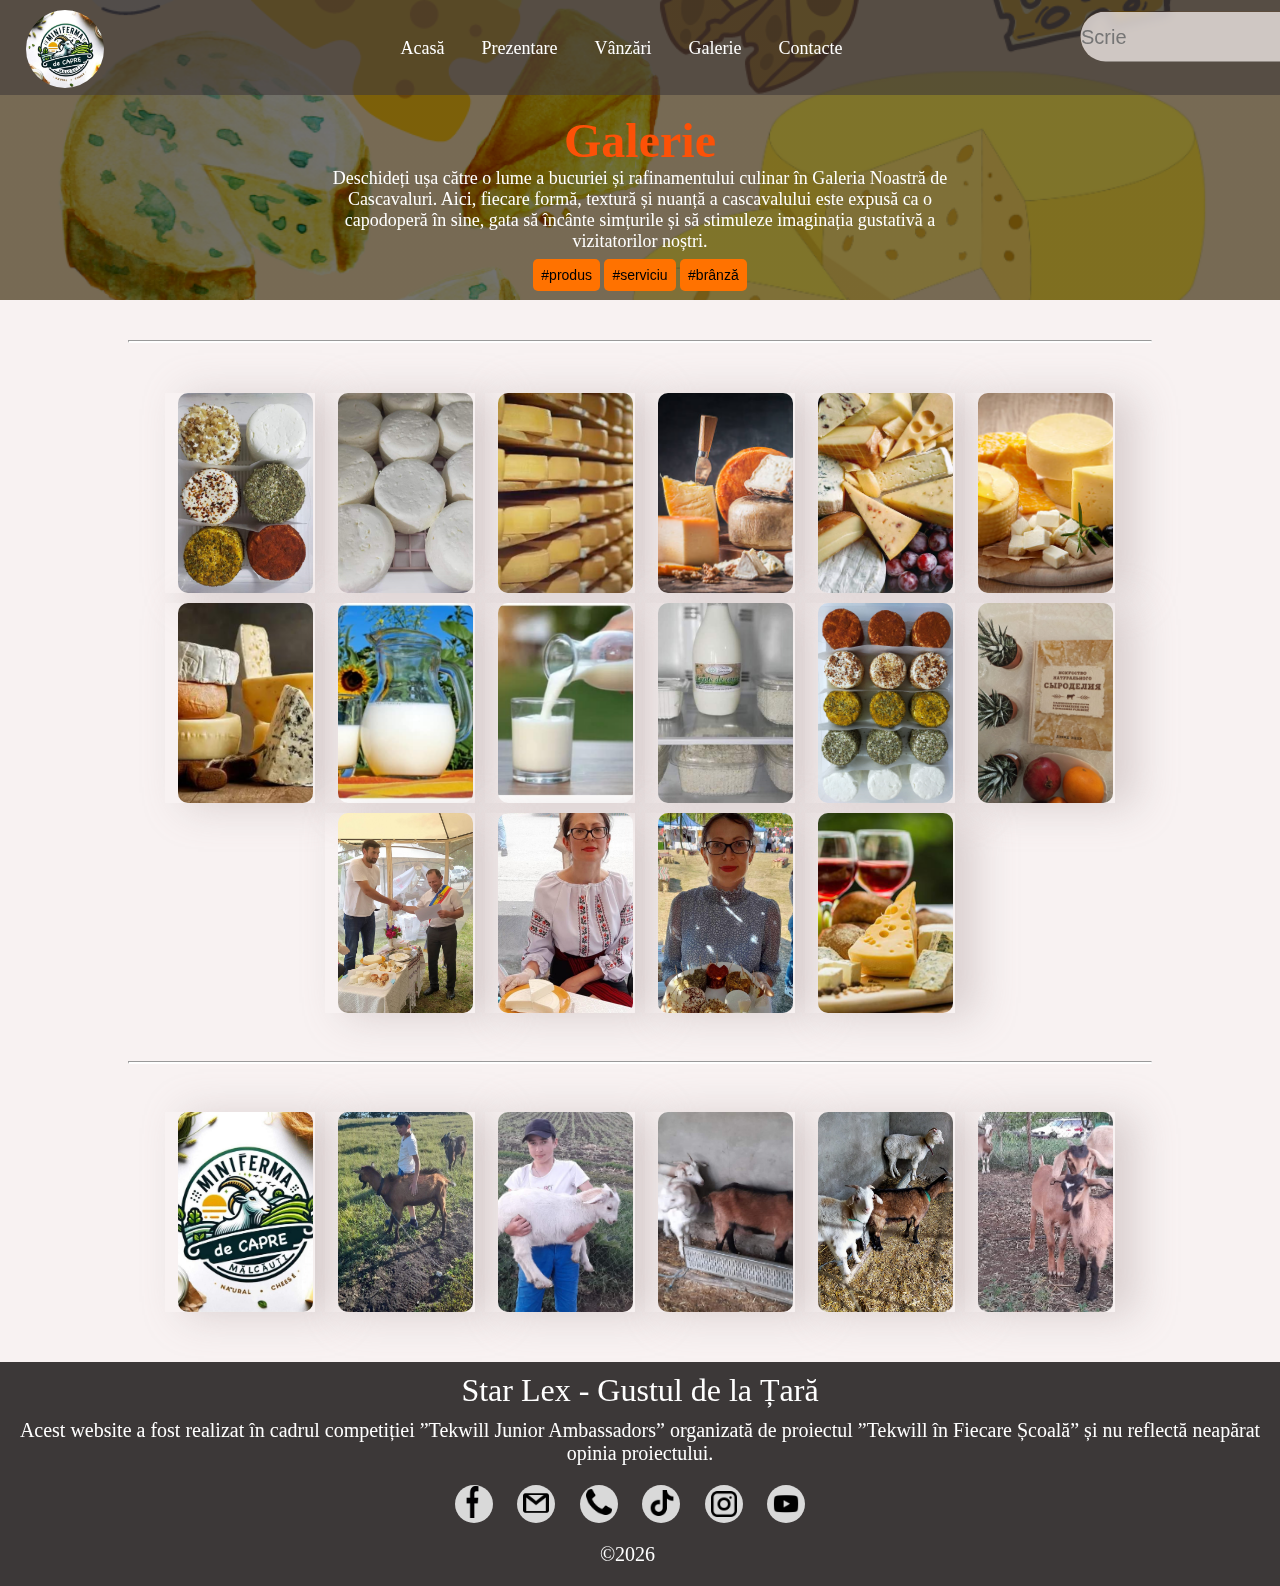
==== pagini/galerie.html @ a425a39a "Add files via upload" ====
<!DOCTYPE html>
<html lang="en">

<head>
  <meta charset="UTF-8">
  <meta name="viewport" content="width=device-width, initial-scale=1.0">
  <title>Galerie</title>

  <link rel="stylesheet" href="../css/style.css">

  <script src="../js/main.js"defer></script>

</head>

<body>
  <nav class="bara">
    <a class="acasa-img" href="../index.html">
      <img src="../imagini/cascaval 1.jpg" alt="logo" class="logo">
    </a>

    <div class="pagina-ascunsa">
      <ul id="listaAscunsa" class="lista-pagini">
        <li><a class="loc-gol" href="#"></a></li>
        <li><a class="linc-pagina" href="../index.html">Acasă</a></li>
        <li><a class="linc-pagina" href="prezentare.html">Prezentare</a></li>
        <li><a class="linc-pagina" href="vanzari.html">Vânzări</a></li>
        <li><a class="linc-pagina" href="galerie.html">Galerie</a></li>
        <li><a class="linc-pagina" href="contacte.html">Contacte</a></li>

        <div class="info-hamburgher">
          <div class="container-search">
            <form class="search-bar" onsubmit="searchText(); return false;">
              <input type="text" id="searchInput" placeholder="Scrie" name="q">
              <button type="submit" class="searchBtn"><img src="/imagini/logotip 2.png"></button>
            </form>
          </div>
        </div>

      </ul>

    </div>

    <button id="butonBar" class="buton-hamburgher">
      <div class="bar"></div>
      <div class="bar"></div>
      <div class="bar"></div>
    </button>
  </nav>

  <div class="fundal-galerie">
    <div class="text-principal">
     
      <h2 class="subdenumire">Galerie</h2>
      <p class="paragraf-prezentare">
        Deschideți ușa către o lume a bucuriei și rafinamentului culinar în
        Galeria Noastră de Cascavaluri. Aici, fiecare formă, textură și nuanță
        a cascavalului este expusă ca o capodoperă în sine, gata să încânte
        simțurile și să stimuleze imaginația gustativă a vizitatorilor noștri.</p>

        <div class="tags">
          <span><a href="https://linella.md/ro/catalog/cascaval" target="_blank">#produs</a></span>
          <span><a href="https://mdelivery.gov.md/public/landing-page" target="_blank">#serviciu</a></span>
          <span><a href="https://latti.md/" target="_blank">#brânză</a></span>
        </div>
    </div>
  </div>
  <hr class="line">
  <div class="conteiner-galerie">

    <div class="img-conteiner">

      <div class="img">
        <img src="../imagini/cascaval 10.jpg">
      </div>

      <div class="img">
        <img src="../imagini/cascaval 11.jpg">
      </div>

      <div class="img">
        <img src="../imagini/cascaval 6.png">
      </div>

      <div class="img">
        <img src="../imagini/cascaval 2.jpg">
      </div>

      <div class="img">
        <img src="../imagini/cascaval 3.jpg">
      </div>

      <div class="img">
        <img src="../imagini/cascaval 16.jpg">
      </div>

      <div class="img">
        <img src="../imagini/cascaval 7.png">
      </div>

      <div class="img">
        <img src="../imagini/foto8.jpg">
      </div>

      <div class="img">
        <img src="../imagini/foto13.jpg">
      </div>
      <div class="img">
        <img src="../imagini/foto55.jpg">
      </div>


      <div class="img">
        <img src="../imagini/foto16.jpg">
      </div>
      <div class="img">
        <img src="../imagini/foto31.jpg">
      </div>
      <div class="img">
        <img src="../imagini/foto18.jpg">
      </div>

      <div class="img img1">
        <img src="../imagini/foto19.jpg">
      </div>


      <div class="img img1">
        <img src="../imagini/foto14.jpg">
      </div>
      <div class="img img1">
        <img src="../imagini/cascaval 8.png">
      </div>

      
    </div>

    <br /><br />
    <hr class="line">
    <br/><br/>

    <div class="img-conteiner">

      <div class="img">
        <img src="../imagini/cascaval 1.jpg">
      </div>

      <div class="img">
        <img src="../imagini/foto36.jpg">
      </div>

      <div class="img">
        <img src="../imagini/foto35.jpg">
      </div>

      <div class="img">
        <img src="../imagini/foto41.jpg">
      </div>

      <div class="img">
        <img src="../imagini/foto42.jpg">
      </div>

      <div class="img">
        <img src="../imagini/foto44.jpg">
      </div>
    </div>

   
    <div class="pop-up">
      <span>&times;</span>
      <img src="../imagini/cascaval 2.jpg">
    </div>

  </div>

  <footer>
    <h1 class="info-titlu">Star Lex - Gustul de la Țară</h1>
    <h3 class="info-text">Acest website a fost realizat în cadrul competiției ”Tekwill Junior Ambassadors” organizată de
      proiectul ”Tekwill în Fiecare Școală” și nu reflectă neapărat opinia proiectului.</h3>
    <div class="buton-linc-info">
      <a target="_blank" href="https://www.facebook.com/profile.php?id=100039241286586">
        <img class="logo-1" src="../imagini/logotip 5.png" alt="">
      </a>
    </div>
    <div class="buton-linc-info">
      <a href="mailto:cornescu1985@mail.ru">
        <img class="logo-2" src="../imagini/logotip 6.png" alt="">
      </a>
    </div>
    <div class="buton-linc-info">
      <a href="tel:0605 09 918">
        <img class="logo-3" src="../imagini/logotip 9.png" alt="">
      </a>
    </div>
    <div class="buton-linc-info">
      <a target="_blank" href="https://www.tiktok.com/@cascaval_de_malcauti?_t=8jYCxCiSgHV&_r=1">
        <img class="logo-4" src="../imagini/logotip 11.png" alt="">
      </a>
    </div>
    <div class="buton-linc-info">
      <a target="_blank" href="https://www.instagram.com/miniferma_de_capre_malcauti?igsh=ZWRqOXY4emRqZjQw">
        <img class="logo-5" src="../imagini/logotip 12.png" alt="">
      </a>
    </div>
    <div class="buton-linc-info">
      <a target="_blank" href="https://youtube.com/@gustul_de_la_tara?si=kOSCzFddsHMPs4cv">
        <img class="logo-6" src="../imagini/logotip 13.png" alt="">
      </a>
    </div>
    <div class="info-autor">
      <div class="simbol-drept-de-autor">&#169;</div>
      <div id="ani-container"></div>
    </div>
  </footer>
  </section>

  
</body>

</html>
---- css/style.css ----
@import url('https://fonts.googleapis.com/css2?family=Kanit&family=Montserrat&family=Play&display=swap');

* {
    margin: 0;
    padding: 0;
    box-sizing: border-box;
    justify-content: center;
}

body {
    background-color: #f8f2f2;
    margin: 0;
    font-family: sans-serif;
    line-height: 1.5;
    color: #efe8e8;
    max-width: 100%;
}

.bara {
    position: fixed;
    top: 0;
    left: 0;
    width: 100%;
    z-index: 1;
    color: #ffffff;
    
    background-color: #413a3a9a;/*transparent*/
    display: flex;
    justify-content: space-between;
    align-items: center;
    padding: 0 1rem;
}

.logo {
    width: 4.875rem;
    height: 4.875rem;
    flex-shrink: 0;
    border-radius: 4.875rem;
    margin-top: 0.625rem;
    margin-left: 0.625rem;
}
.logotip {
  
   
    animation: rotire 3s;
    animation-iteration-count: infinite;
   
}


ul {
    list-style-type: none;
    margin: 0;
    padding: 0;
    position: absolute;
    top: 50%;
    left: 50%;
    transform: translate(-50%, -50%);
}

ul li {
    display: inline-block;
}


.linc-pagina {
    text-decoration: none;
    color: #fff;
    margin-right: 5px;
    font-family: Inter;
    font-size: 1.125rem;
}

.linc-pagina:hover {
    color: #FF8A1E;
}

.search {
    position: absolute;
    top: 0;
    right: 10px;
    width: 330px;
    float: left;
    margin-left: 270px;
    
}

.srch {
    font-family: 'Times New Roman';
    width: 200px;
    height: 2.5rem;
    background: transparent;
    border: 1px solid #ff7200;
    margin-top: 13px;
    color: #ffffff;
    border-right: none;
    font-size: 16px;
    float: left;
    padding: 10px;
    border-bottom-left-radius: 5px;
    border-top-left-radius: 5px;
}

.btn {
    width: 100px;
    height: 2.5rem;
    background: #ff7200;
    border: 2px solid #ff7200;
    color: #fff;
    font-size: 15px;
    border-bottom-right-radius: 5px;
    border-bottom-right-radius: 5px;
    transition: 0.2s ease;
    cursor: pointer;
    margin-top: 13px;
}

.btn:hover {
    color: #000;
}

.btn:focus {
    outline: none;
}

.srch:focus {
    outline: none;
}

.buton-hamburgher {
    display: none;
}

.lista-pagini {
    list-style: none;
    display: flex;
    flex-direction: row;
    top: 70px;
    left: 45%;
}

.lista-pagini li a.linc-pagina {
    text-decoration: none;
    color: #ffffff;
    display: inline-block;
    padding: 1rem;
}

.lista-pagini li a.linc-pagina:hover {
    color: #ff7200;
    background-color: #ffffff;
    transition: 0.5s ease;
}


.buton-hamburgher {
    display: none;
}

.loc-gol {
    text-decoration: none;
    color: #ffffff00;
    display: inline-block;
    padding: 3rem;
}

.info-hamburgher {
    position: absolute;
    margin-top: -7px;
    margin-right: -1260px;
}

.conteiner-search {
    width: 100%;
    background-position: center;
    background-size: cover;
    display: flex;
    align-items: center;
    justify-content: center;
}

.search-bar {
    width: 250px;
    max-width: 700px;
    background: rgba(245, 240, 240, 0.749);
    display: flex;
    align-items: center;
    border-radius: 60px;
    padding: 0px 1.25rem;
    backdrop-filter: blur(4px) saturate(180%);
}

.search-bar input {
    height: 50px;
    background: transparent;
    flex: 1;
    border: 0;
    outline: none;
    padding: 15px 1.25rem;
    font-size: 1.25rem;
    color: #fffeff;
}

.search-bar input[type="text"] {
    margin-right: -70px;
}

.tags-contacte
::placeholder {
    color: #cac7ff;
}

.search-bar button img{
    width: 35px;
    margin-top: 3px;
    margin-left: 2px;
}

.search-bar button {
    border: 0;
    border-radius: 50%;
    width: 35px;
    height: 35px;
    background: #ff7200;
    cursor: pointer;
    margin-right: 20px;
}

.fundal-acasa {
    min-height: 100vh;
    width: 100%;
    background: linear-gradient(to top, rgba(0, 0, 0, 0.5)50%, rgba(0, 0, 0, 0.5)50%), url(../imagini/cascaval\ 2.jpg);
    background-position: center;
    background-size: cover;
    height: 600px;

}

.text-principal {
    display: flex;
    flex-direction: column;
    align-items: center;
    justify-content: center;
    height: 100%;
    margin: 0 auto;
}

.subdenumire {
    color: #fc5107;
    text-align: center;
    font-family: Inter;
    font-size: 3rem;
    font-style: normal;
    font-weight: 800;
    line-height: normal;
    margin-bottom: 0px;
    margin-top: 100px;
}

.denumire {
    width: 34.0625rem;
    height: 0.875rem;
    color: #ff7200;
    text-align: center;
    font-family: Inter;
    font-size: 4rem;
    font-style: normal;
    font-weight: 800;
    line-height: normal;
    margin-bottom: 60px;
    margin-top: 20px;
}

.paragraf {
    width: 39.0625rem;
    height: 8.125rem;
    color: #FFF;
    text-align: center;
    font-family: Inter;
    font-size: 1.125rem;
    font-style: normal;
    font-weight: 400;
    line-height: normal;
    margin-bottom: -10px;
}

.tags span a {
    text-decoration: none;
    font-size: 0.875rem;
    background-color: #ff7200;
    padding: 0.5rem;
    border-radius: 0.313rem;
    color: #000000;
}


section {
    margin-bottom: 32px;
}

.info-titlu {
    color: #ffffff;
    text-align: center;
    font-family: Inika;
    font-size: 2rem;
    font-style: normal;
    font-weight: 400;
    line-height: normal;
    margin-bottom: 10px;
}

.info-text {
    color: #ffffff;
    text-align: center;
    font-family: "Imprint MT Shadow";
    font-size: 1.25rem;
    font-style: normal;
    font-weight: 400;
    line-height: normal;
    margin-bottom: 1.25rem;
}

.buton-linc-info {
    width: 2.37731rem;
    height: 2.375rem;
    border-radius: 1.1875rem;
    background: #D9D9D9;
    display: inline-block;
    margin-right: 1.25rem;
    margin-bottom: 1.25rem;
}

.logo-1 {
    width: 1.43888rem;
    height: 2rem;
    flex-shrink: 0;
    margin-bottom: -16px;
    margin-left: -2px;
}

.logo-2 {
    width: 1.62656rem;
    height: 1.625rem;
    flex-shrink: 0;
    margin-bottom: -14px;
}

.logo-3 {
    width: 1.62656rem;
    height: 1.625rem;
    flex-shrink: 0;
    margin-bottom: -13px;
}

.logo-4 {
    width: 1.62656rem;
    height: 1.625rem;
    flex-shrink: 0;
    margin-bottom: -14px;
    margin-right: -1px;
}

.logo-5 {
    width: 1.62656rem;
    height: 1.625rem;
    flex-shrink: 0;
    margin-bottom: -15px;
}

.logo-6 {
    width: 1.62656rem;
    height: 1.625rem;
    flex-shrink: 0;
    margin-bottom: -15px;
}


#ani-container {
    font-size: 1.25rem;
}

.info-autor {
    display: flex;
    height: 100%;
    margin-left: -25px;
}

#ani-container,
.simbol-drept-de-autor {
    color: #ffffff;
    text-align: center;
    font-family: "Imprint MT Shadow";
    font-size: 1.25rem;
    font-style: normal;
    font-weight: 400;
    line-height: normal;
    margin-top: auto;
    margin-bottom: 10px;
}


footer {
    min-height: 80px;
   
    text-align: center;
    color: rgb(255, 255, 255);
    padding-top: 10px;
    padding-bottom: 10px;

}

/* stiluri la prezentare generala */

.fundal-prezentare {
    min-height: 10vh;
    width: 100%;
    background: linear-gradient(to top, rgba(0, 0, 0, 0.5)50%, rgba(0, 0, 0, 0.5)50%), url(../imagini/cascaval\ 30.png);
    background-position: center;
    background-size: cover;
    height: 300px;
    margin-top: 0px;
    margin-bottom: 40px;
}

.info {
    margin: 0;
    padding: 0;
    position: relative;
    width: 95rem;
    height: 27.6875rem;
    background: #FF8A1E;
}

.info-sectiune {
    width: 17.07919rem;
    height: 20.4375rem;
    text-align: center;
    position: absolute;
    top: 50%;
    left: 50%;
    transform: translate(-50%, -50%);
}

.prezentare {
    height: 100%;
    margin: 0 auto;
    margin-bottom: 40px;
}

.subtitlu {
    color: #f96502;
    
    text-align: center;
    font-family: Inter;
    font-size: 3rem;
    font-style: italic;
    font-weight: 300;
    line-height: normal;
    margin-bottom: 5px;
}

.titlu {
    color: #ff7200;
    text-align: center;
    font-family: Inter;
    font-size: 3rem;
    font-style: normal;
    font-weight: 400;
    line-height: normal;
}

.imagini-prezentare {
    display: flex;
    align-items: center;
    justify-content: center;
    margin-right: 10px;
}

.prezentare-img {
    width: 15.125rem;
    height: 21.4375rem;
    flex-shrink: 0;
    border-radius: 1.9375rem;
    margin-left: 40px;
    box-shadow: rgba(241, 234, 234, 0.748) 20px 3px 38px;
}


.prezentare-conteiner {
    width: 15.0625rem;
    height: 21.4375rem;
    flex-shrink: 0;
    border-radius: 1.9375rem;
    opacity: 0.9;
    background: #b8aeae;
    margin-left: 40px;
    padding: 5px;
    box-shadow: rgba(128, 116, 116, 0.748) 20px 3px 38px;
}


.info-prezentare {
    color: #FFF;
    text-align: center;
    font-family: Inter;
    font-size: 18px;
    font-style: normal;
    font-weight: 800;
    line-height: normal;
    margin-top: 30px;
}

.despre {
    text-align: center;
    margin-top: 0px;
}

.despre-titlu {
    color: #FF8A1E;
    font-family: Inter;
    font-size: 3rem;
    font-style: normal;
}

.despre-info {
    margin-left: 500px;
    margin-right: 500px;
    color: #000000;
    text-align: center;
    font-family: Inter;
    font-size: 0.9375rem;
    font-style: normal;
    font-weight: 400;
    line-height: normal;
    padding: 15px;
    background: #fdf6f6;
    border-radius: 15px;
    box-shadow: rgba(230, 222, 222, 0.777) 0px 7px 29px 0px;
}

.despre-conteiner {
    position: relative;
    top: 250px;
    left: 50%;
    transform: translate(-180px, -50%);
}

.despre-grupa {
    width: 22.5625rem;
    height: 28.3125rem;
    border-radius: 2.8125rem;
    background: #f9f3f3;
    box-shadow: rgba(170, 158, 158, 0.748) 20px 3px 38px;
}


.despre-grupa img {
    width: 5.4375rem;
    height: 5.4375rem;
    border-radius: 2.71875rem;
    margin-top: 1.25rem;
}

.despre-grupa h2 {
    color: #000000;
    text-align: center;
    font-family: "IM FELL Great Primer SC";
    font-size: 2.25rem;
    font-style: normal;
    font-weight: 400;
    line-height: normal;
    margin-left: 5px;
    margin-right: 5px;
    font-weight: bold;
    margin-bottom: 0px;
}

.despre-grupa p {
    color: #000000;
    text-align: center;
    font-family: Inter;
    font-size: 1.25rem;
    font-style: normal;
    font-weight: 400;
    line-height: normal;
    margin-left: 10px;
    margin-right: 10px;
}

.buton-imagine-1 {
    width: 3.3125rem;
    height: 4.4375rem;
    position: relative;
    top: -200px;
    left: -240px;
    transform: translate(-50%, -50%);
    cursor: pointer;
     background: #978484;
}

.buton-imagine-2 {
    width: 3.3125rem;
    height: 4.4375rem;
    position: relative;
    top: -270px;
    right: -300px;
    transform: translate(-50%, -50%);
    cursor: pointer;
    background:  #978484;
}

.paragraf-prezentare {
    width: 39.0625rem;
    height: 8.125rem;
    color: #FFFfff;
    text-align: center;
    font-family: Inter;
    font-size: 1.125rem;
    font-style: normal;
    font-weight: 400;
    line-height: normal;
    margin-bottom: -35px;
   
}

.tags span a {
    text-decoration: none;
    font-size: 0.875rem;
    background-color: #ff7200;
    padding: 0.5rem;
    border-radius: 0.313rem;
    color: #000000;
}

.despre-noi {
    text-align: center;
    font-size: 20px;
    font-family: Cambria, Cochin, Georgia, Times, 'Times New Roman', serif;
    margin-bottom: 40px;
}

.line {
    border-bottom: 2px solid #ffffff;
    width: 80%;
    margin-left: 10%;
    margin-right: 10%;
}

.linec {
    border-bottom: 2px solid #ffffff;
    margin-top: 40px;
    
     
}

.revizuire {
    text-align: center;
    align-items: center;
    margin-bottom: 100px;
    box-shadow: rgba(175, 164, 164, 0.748) 20px 3px 38px;
}

.revizuire h1 {
    color: #FF8A1E;
    font-family: Inter;
    font-size: 3rem;
}

.revizuire-unu,
.revizuire-doi,
.revizuire-trei {
    width: 200px;
    height: 250px;
    background-color: #9e8686;
    border-radius: 55px;
    margin: 0 10px;
}

.revizuire-pers {
    display: flex;
    text-align: center;
    font-size: 15px;
}

.revizuire-pers img {
    width: 70px;
    height: 70px;
    border-radius: 50%;
    margin-top: 1.25rem;
}

.revizuire-pers h3 {
    color: #FF8A1E;
    font-family: jsMath-cmmi10;
    font-size: 25px;
    font-weight: bold;
}

.revizuire-pers p {
    color: #000000;
    font-family: Iceberg;
    font-weight: bold;
    margin-left: 10px;
    margin-right: 10px;
}

.buton-contact {
    display: flex;
    justify-content: center;
    margin-top: -100px;
}

.despre-noi {
    background: #ff7200;
    border: none;
    width: 150px;
    height: 30px;
    border-radius: 40px;
}

.despre-noi a {
    text-decoration: none;
    color: #000000;
}

/* sfirsit stiluri prezentare generala */


/* stiluri la vanzari */
.fundal-vanzari {
    min-height: 10vh;
    width: 100%;
    background: linear-gradient(to top, rgba(0, 0, 0, 0.5)50%, rgba(0, 0, 0, 0.5)50%), url(../imagini/cascaval\ 31.png);
    background-position: center;
    background-size: cover;
    height: 300px;
    margin-top: 0px;
    margin-bottom: 40px;
}

.sub-text {
    text-align: center;
    color: #000000;
    font-size: 1.5rem;
    padding-top: 1rem;
}

.text-titlu {
    text-align: center;
    color: #000000;
    font-size: 2rem;
    padding-bottom: 2rem;
    text-transform: uppercase;
}

.logotip {
    width: 200px;
    border-radius: 50%;

}

.box-conteiner {
    margin-left: 130px;
    margin-right: 130px;  
    justify-content: center;
}


.vanzare .box-conteiner {
    display:grid;
    grid-template-columns: repeat(auto-fit, minmax(28rem, 1fr));
    gap: 2.5rem;
    margin-left: 200px;
    margin-right: 200px;
    
    
}

.vanzare .box-conteiner .box {
    padding: 1.5rem;
    background: #fcf9f9;
    border-radius: 1rem;
 
    position: relative;
    overflow: hidden;
    text-align: center;
    width: 350px;
    height: 450px;
    margin-left: 20px;
    margin-right: 20px;
    box-shadow: rgba(226, 219, 219, 0.748) 20px 3px 38px;
}

.vanzare .box-conteiner .box .fa-heart,
.vanzare .box-conteiner .box .fa-eye {
    position: absolute;
    top: 1.5rem;
    background-color: #ffffff;
    border-radius: 50%;
    height: 4rem;
    width: 4rem;
    line-height: 5rem;
    font-size: 2rem;
    color: #000000;
    text-decoration: none;
  
}

.vanzare .box-conteiner .box .fa-heart:hover,
.vanzare .box-conteiner .box .fa-eye:hover {
    background: #ff7200;
    color: #ffffff;
}

.vanzare .box-conteiner .box .fa-heart {
    right: -15rem;
}

.vanzare .box-conteiner .box .fa-eye {
    left: -15rem;
}

.vanzare .box-conteiner .box:hover .fa-heart {
    right: 1.5rem;
}

.vanzare .box-conteiner .box:hover .fa-eye {
    left: 1.5rem;
}

.vanzare .box-conteiner .box img {
    width: 150px;
    height: 150px;
    object-fit: cover;

}

.vanzare .box-conteiner .box h3 {
    color: black;
    font-size: 1.25rem;
}

.vanzare .box-conteiner .box .stars {
    padding: 1rem 0;
}

.vanzare .box-conteiner .box .stars i {
    font-size: 0.7rem;
    color: #ff9b3e;
}

.vanzare .box-conteiner .box span {
    color: #ff7200;
    font-weight: bolder;
    margin-right: 0.5rem;
    font-size: 1rem;
}
 
 
.tags-vanzari span a {
    text-decoration: none;
    font-size: 0.875rem;
    background-color: #ff7200;
    padding: 0.5rem;
    border-radius: 0.313rem;
    color: #000000;
    margin-top: 0px;
}
 
/* sfarsit stiluri la vanzari */

/* stiluri la galerie */
.fundal-galerie {
    min-height: 10vh;
    width: 100%;
    background: linear-gradient(to top, rgba(0, 0, 0, 0.5)50%, rgba(0, 0, 0, 0.5)50%), url(../imagini/cascaval\ 32.png);
    background-position: center;
    background-size: cover;
    height: 300px;
    margin-top: 0px;
    margin-bottom: 40px;
}

.conteiner-galerie {
    margin-top: 50px;
    margin-bottom: 50px;
}

.conteiner-galerie .img-conteiner {
    display: flex;
    justify-content: center;
    align-items: center;
    flex-wrap: wrap;
    gap: 10px;
    width: 80%;
    margin-left: 10%;
    margin-right: 10%;
}

.conteiner-galerie .img-conteiner .img {
    width: 150px;
    height: 200px;
    box-shadow: rgba(207, 195, 195, 0.748) 20px 3px 38px;
    overflow: hidden;
}

.conteiner-galerie .img-conteiner .img img {
    width: 90%;
    height: 100%;
    object-fit: cover;
    cursor: pointer;
    transition: 0.9s;
    margin-left: 13px;
    border-radius: 10px;
   
}

.conteiner-galerie .img-conteiner .img:hover img {
    transform: scale(1.1);
}

.conteiner-galerie .pop-up {
    position: fixed;
    top: 0;
    left: 0;
    width: 100%;
    height: 100%;
    background: rgba(0, 0, 0, 0.8);
    display: none;
}

.conteiner-galerie .pop-up img {
    position: absolute;
    top: 50%;
    left: 50%;
    transform: translate(-50%, -50%);
    border: 5px solid #ff9a03;
    border-radius: 10px;
    width: 300px;
    height: 500px;
    object-fit: cover;
    margin-top: 40px;
   
}
 

.conteiner-galerie .pop-up span {
    position: fixed;
    top: 111px;
    right: 32rem;
    width: 40px;
    height: 40px;
    color: #ffffff;
    background: #FF8A1E;
    font-size: 50px;
    font-weight: 500;
    text-align: center;
    line-height: 40px;
    border-radius: 50%;
    cursor: pointer;
    z-index: 1000;
}

.pop-up .prev,
.pop-up .next {
    position: fixed;
    top: 50%;
    transform: translateY(-50%);
    background-color: #FF8A1E;
    color: white;
    font-size: 24px;
    padding: 10px;
    cursor: pointer;
    border-radius: 10px;
}

.pop-up .prev {
    left: 460px;
    top: 54%;
}

.pop-up .next {
    right: 460px;
    top: 54%;
}

 


.tags-galerie span a {
     
    font-size: 0.875rem;
    background-color: #ff7200;
    padding: 0.5rem;
    border-radius: 0.313rem;
    color: #000000;
}

/* sfarsit stilulri la galerie */

/* stiluri la contacte */
.fundal-contacte {
    min-height: 10vh;
    width: 100%;
    background: linear-gradient(to top, rgba(0, 0, 0, 0.5)50%, rgba(0, 0, 0, 0.5)50%), url(../imagini/cascaval\ 33.png);
    background-position: center;
    background-size: cover;
    height: 300px;
    margin-top: 0px;
     box-shadow: rgba(38, 24, 24, 0.748) 20px 3px 38px;
}

.sectiune-contacte {
    width: 100%;
    margin: 0 auto;
    margin-bottom: 0px;
    
}

.contacte {
    width: 8.375rem;
    height: 2.3125rem;
    
    margin: 0 auto;
    display: grid;
    grid-template-columns: repeat(3, 1fr);
    grid-template-rows: auto auto;
    gap: 1.25rem;
    justify-content: center;
    align-items: center;
    text-align: center;
    height: 500px;
    
}

.text-contacte-1,
.text-contacte-2 {
    width: 15.5rem;
    height: 17.8rem;
    
    color: #000000;
    text-align: center;
    font-family: "Iceberg";
    font-size: 20px;
    font-style: normal;
    font-weight: 400;
    line-height: normal;
    margin-top: 35px;
    border: 1px solid cornsilk;
    background-color: #f1eeeb8b;
    border-radius: 10px;
    padding: 40px;
    box-shadow: rgba(172, 153, 153, 0.748) 20px 3px 38px;
}

.imagine-contacte {
    width: 19.625rem;
    height: 23.625rem;
    object-fit: cover;
    object-position: 50% 50%;
    border-radius: 7.8125rem 7.8125rem 0rem 0rem;
    box-shadow: rgba(171, 158, 158, 0.748) 20px 3px 38px;

}


.main {
    max-width: 1160px;
    margin: 0px auto;
    padding: 30px 1.25rem;
    min-height: 100dvh;
}

.info-contacte {
   
    
    padding: 25px 40px;
    margin-bottom: 1.25rem;
    background-color: #ff7200;
}

 

.celula-formular {
    width: 50%;
    vertical-align: top;
    padding-right: 40px;
    
}

.text-input,
.intrebare {
    width: 100%;
    font-size: 15px;
    padding: 4px;
    border-radius: 5px;
    border: 2px solid #d3d3d3;
    margin-bottom: 1.25rem;
    font-family: Onest;
}

.intrebare {
    resize: none;
    height: 200px;
}

.item-h3 i {
    padding-right: 15px;
}

footer {
    min-height: 80px;
    background-color: #3c3838;
    text-align: center;
    color: rgb(255, 255, 255);
    padding-top: 10px;
    padding-bottom: 10px;
    
}

 
.tags-contacte span {
    font-size: 0.875rem;
    background-color: #ff7200;
    padding: 0.5rem;
    border-radius: 0.313rem;
    color: #000000;
}

section.contactare {
    display: flex;
    justify-content: center;
    margin-top: 0px;

}

.contact-conteiner {
    display: flex;
    align-items: center;
    justify-content: space-evenly;
    box-shadow: rgba(169, 160, 160, 0.748) 20px 3px 38px;
}

.contact-left,
.celula-harta {
    margin: 0 1.25rem;
    padding: 0px;
}

.contact-left {
    display: flex;
    flex-direction: column;
    align-items: start;
    gap: 1.25rem;
}

.contact-left-title h2 {
    font-weight: 600;
    color: #ff7200;
    font-size: 40px;
    margin-bottom: 5px;
}

.contact-left-title hr {
    border: none;
    width: 11.25rem;
    height: 5px;
    background-color: #ff7200;
    border-radius: 10px;
    margin-bottom: 1.25rem;
}

.contact-inputs {
    width: 400px;
    height: 50px;
    border: none;
    outline: none;
    padding-left: 25px;
    font-weight: 500;
    color: #666666;
    border-radius: 50px;
}

.contact-left textarea {
    height: 140px;
    padding-top: 15px;
    border-radius: 1.25rem;
}

.contact-inputs:focus {
    border: 2px solid#ff994f;
}

.contact-inputs::placeholder {
    color: #a9a9a9;
}

.contact-left button {
    display: flex;
    align-items: center;
    padding: 15px 30px;
    font-size: 16px;
    color: #ffffff;
    gap: 10px;
    border: none;
    border-radius: 50px;
    background: linear-gradient(270deg, #ff994f, #fa6d86);
    cursor: pointer;
}

.contact-left button img {
    height: 15px;
}

.harta {
    width: 400px;
    height: 400px;
    border-radius: 5px;
}

input[type="number"]::-webkit-inner-spin-button,
input[type="number"]::-webkit-outer-spin-button {
    -webkit-appearance: none;
    margin: 0;
}


.buton-contact {
    display: flex;
    justify-content: center;
    margin-top: -100px;
}

.despre-noi {
    background: #ff7200;
}

.despre-noi a {
    text-decoration: none;
    color: #000000;
}



/*sfarsit stiluri la contacte  */



.buton-hamburgher {
    display: none;
}


.container-noutati {
    /* width: 100%; daca nu aveti pagina pe FB */
   width: calc(100% - 310px);
   float:left;
}
.fb {
    box-shadow: rgba(100, 100, 111, 0.2) 0px 7px 29px 0px; 
}
.fb-desktop {
   float: right;
   margin-top: 90px;
  
}

.fb-mobile {
   display: none;
}

.fb {
    width: 60%;
    margin-left: 21%;
    margin-right: 10%;
}
.fb-coments {
    display: block;
   
}


@keyframes rotire {
    0% {
        transform: rotateY(0deg);
    }
   100% {
        transform: rotateY(180deg);
    }
}
 
 


@media (max-width: 1200px) {
    .vanzare .box-conteiner .box img {
        width: auto;
        width: 100%;
    }
}

@media (max-width: 780px) {


    .buton-hamburgher {
        display: block;
        border: none;
        background-color: transparent;
        cursor: pointer;
        position: fixed;
        top: 30px;
        right: 230px;
        left: 300px;
        z-index: 1;
    }

    .bar {
        width: 40px;
        height: 5px;
        margin: 6px;
        border-radius: 20px;
        background-color: #ffffff;
    }

    .lista-pagini {
        flex-direction: column;
        background-color: #ea7c28;
        position: fixed;
        z-index: 1;
        top: 50px;
        left: 0px;
        right: 0px;
        align-items: center;
        margin-left: 50%;
        margin-top: 96px;
        width: 100%;
        height: 50%;
        display: none;
    }

    .lista-pagini li a {
        width: 100vh;
        text-align: center;
    }

    .info-hamburgher {
        position: absolute;
        top: 10px;
        right: 400px;

    }

    .activa {
        display: flex;
    }

    .info-sectiune {
        position: absolute;
        top: 50%;
        left: 50%;
        transform: translate(-50%, -50%);
    }

    .img-info {
        position: absolute;
        width: 400px;
        height: 200px;
        right: 50%;
        position: absolute;
        top: 50%;
        left: 50%;
        transform: translate(-50%, -50%);
        margin-top: 70px;
    }

    .denumire {
        font-size: 50px;
        margin-top: 0px;
    }

    .subdenumire {
        margin-top: 0px;
    }
    .info {
        height: 600px;
    }

    .paragraf {
        width: 30rem;
        margin-bottom: 70px;
        padding: 20px 50px;

    }
    .fundal-acasa,  .fundal-prezentare, .fundal-vanzari,
    .fundal-galerie, .fundal-contacte{
        margin-top: 94px;
        margin-bottom: 5px;
        height: 350px;
    
    }
     
    
    .text-principal {
        margin-top: 10px;
    }

    .paragraf-prezentare {
        width: 400px;
        margin-bottom: 20px;
        padding: 10px 1dvh;

    }

   

    .despre {
        margin-top: 0px;
    }

    .despre-conteiner {
        margin-bottom: 0px;

    }

    .despre-titlu {
        font-size: 40px;
    }

    

    .text-principal {
        margin-top: 0%;
    }

    .tags {
        margin-top: 50px;
    }

    .box-conteiner {
        width: 50px;
    }
  
    .pop-up .prev {
        left: 10px;
        top: 54%;
    }

    .pop-up .next {
        right: 20px;
        top: 54%;
    }
    .conteiner-galerie .pop-up span {
        top: 200px;
        left: 40px;
        
    }
    .conteiner-galerie .pop-up img {
        position:absolute;
        width: 300px;
        height: 450px;
        object-fit:cover;
               
      margin-inline: -5px; 
    }

    
 .contactare {
    width: 400px;
 }
   
    

    .contact-conteiner {
        display: block;
        width: 100%;
        padding: 10px 60px 10px 10px;
        
        background-color: rgb(234, 234, 241);
        margin-top: 20px;
    }

    .contact-left-title {
       
        margin-left: 50px;
        margin-top: -90px;
         
    }

    .celula-harta {
        
         margin-right: 40px;
        display: block;
    }

    .form_container {
        padding-left: 0px;
        padding-right: 0px;
    }

    .imagini-prezentare {
        margin-right: 1.25rem;
    }

    .prezentare-img {
        width: 0px;
        height: 340px;
        margin-left: 3.25rem;
        display: block;
    }

    .prezentare-conteiner {
        width: 230px;
        height: 340px;
        margin-left: 1.25rem;
        display: block;
    }

    .revizuire h1 {
        font-size: 50px;
    }

    .info-prezentare {
        margin-top: 40px;
        margin-left: 10px;
        margin-right: 10px;
    }

    .despre-info {
        margin-left: 40px;
        margin-right: 40px;
    }
.despre-grupa {
    padding: 20px 30px;
}
    .buton-imagine-1 {
        margin-right: -60px;
    }

    .buton-imagine-2 {
        margin-left: -60px;
    }
    .revizuire {
        margin-top: 0px;
    }

    .revizuire-unu,
    .revizuire-doi,
    .revizuire-trei p {
        font-size: 12px;
    }
    .revizuire-pers {
        display: flex;
        justify-content: center;
        align-items: center;
        flex-direction: column;
    }
      
    .revizuire-unu, 
    .revizuire-doi, 
    .revizuire-trei {
        margin-bottom: 20px;
    }

    .buton-imagine-1 {
        top: 55px;
        left: -100px;
        transform: translate(-50%, -50%);
    }
    
    .buton-imagine-2 {
        top: -15px;
        right: -150px;
        transform: translate(-50%, -50%);
    }

    .buton-imagine-1, 
    .buton-imagine-2 {
        width: 3rem;
        height: 4rem;
    }

    .sectiune-contacte {
        display: flex;
        flex-direction: column;
        align-items: center;
        
    }
      
    .contacte {
        display: flex;
        flex-direction: column;
        align-items: center;
        margin-top: 20px;
        margin: 100px auto;
    }

    
      
    .imagine-contacte {
        width: 400px;
        border-radius: 73px;
        margin-top: 30px;
        margin-bottom: 50px;
        padding: 10px 30px;
        margin-right: 20px;
    }
      
   
     
    .text-contacte-1,
    .text-contacte-2 {
        background: none;
        border: none;
        margin-top: -50px;
        margin-bottom: -50px;
        width: 350px;
        font-family: 'Lucida Sans', 'Lucida Sans Regular', 'Lucida Grande', 'Lucida Sans Unicode', Geneva, Verdana, sans-serif;
        font-size: 20px;
        text-align: center;
        padding: 55px 55px;
    }
 
.contact-left-title h2 {
    font-weight: 600;
    
    font-size: 30px;
    margin-top: 80px;
    margin-bottom: 5px;
}
 
    .paragraf-prezentare {
        margin-top: -20px;
        margin-bottom: 1px;
    }
    
    .text-principal {
        margin-top: 60px;
    }

    #contacte {
        display: none;
        
    }
    .contact-inputs {
        width: 340px;
    }
    .harta {
        padding: 10px 70px 10px 10px;
    }
 .fb {
    width: 70%;
     margin-left: 60px;
 }

 .buton-imagine-1 {
    width: 40px;
    top: -200px;
    left: -170px;
   
}

.buton-imagine-2 {
    width: 40px;
    top: -270px;
    right: -210px;
    
}
.despre-grupa h2 {
     
    font-size: 25px;
     
}
}
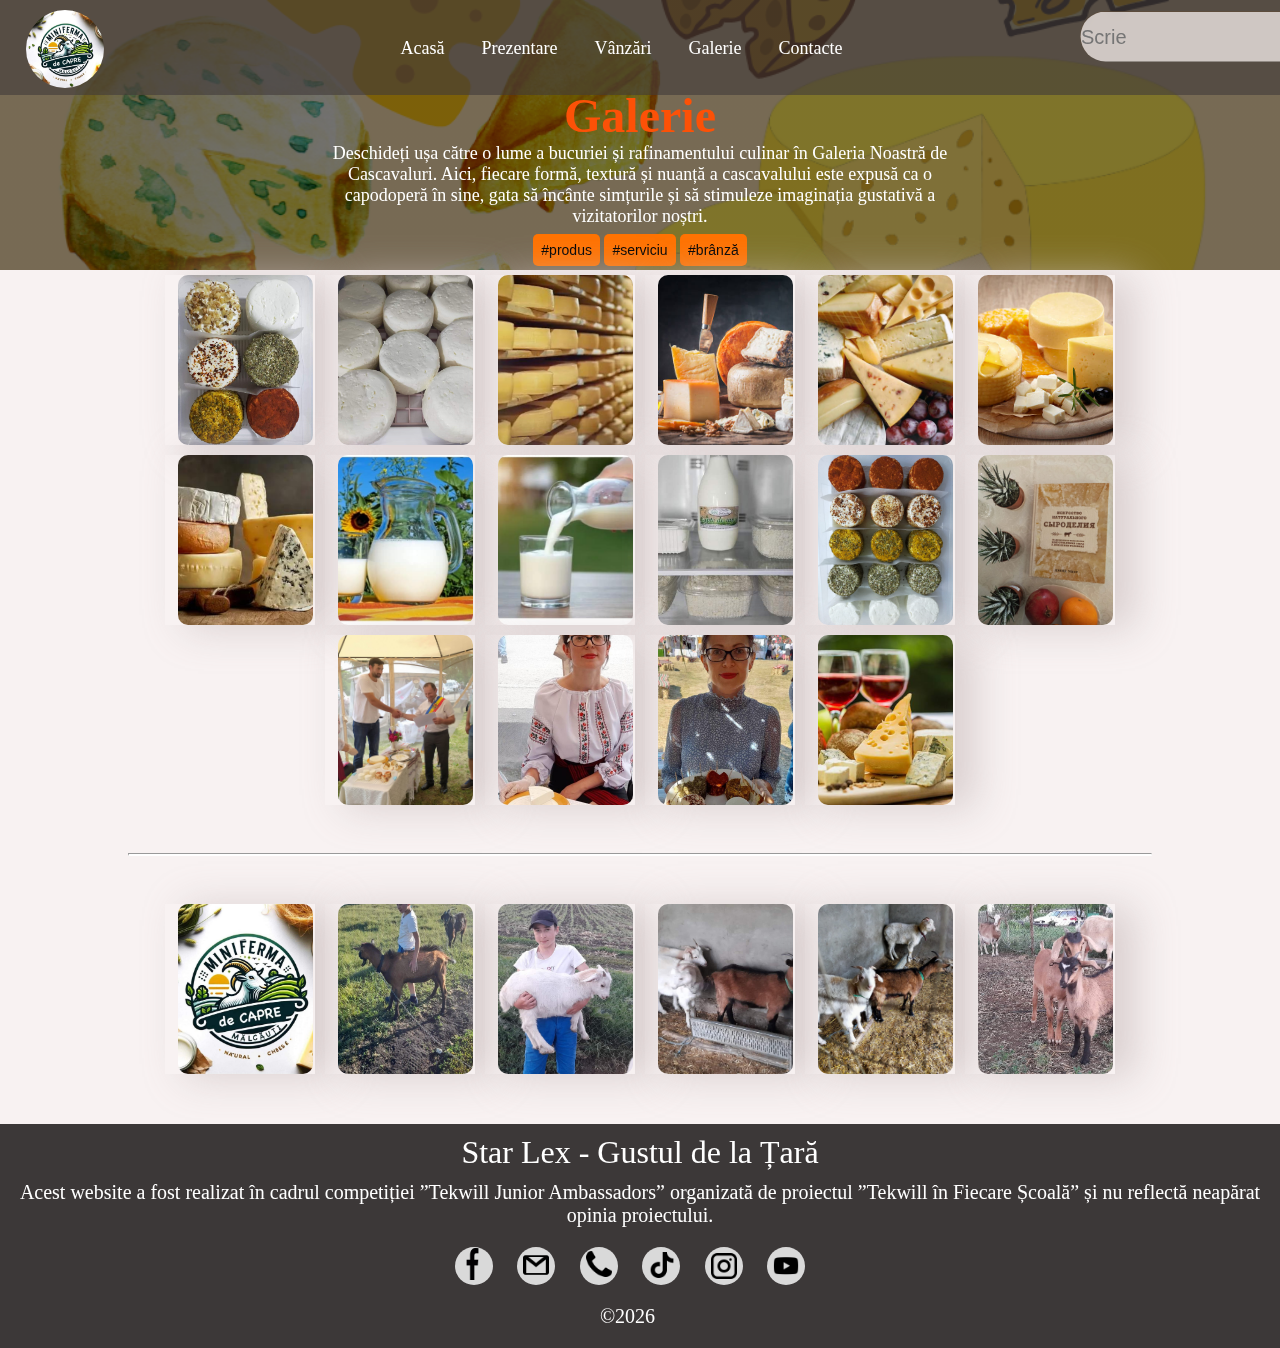
==== commit b3ec1be9: "Add files via upload" ====
--- a/pagini/galerie.html
+++ b/pagini/galerie.html
@@ -64,7 +64,7 @@
         </div>
     </div>
   </div>
-  <hr class="line">
+
   <div class="conteiner-galerie">
 
     <div class="img-conteiner">
--- a/css/style.css
+++ b/css/style.css
@@ -65,7 +65,7 @@
 
 .linc-pagina {
     text-decoration: none;
-    color: #fff;
+    color: #ffffff;
     margin-right: 5px;
     font-family: Inter;
     font-size: 1.125rem;
@@ -106,17 +106,18 @@
     height: 2.5rem;
     background: #ff7200;
     border: 2px solid #ff7200;
-    color: #fff;
+    color: #ffffff;
     font-size: 15px;
     border-bottom-right-radius: 5px;
     border-bottom-right-radius: 5px;
     transition: 0.2s ease;
     cursor: pointer;
     margin-top: 13px;
+
 }
 
 .btn:hover {
-    color: #000;
+    color: #000000;
 }
 
 .btn:focus {
@@ -144,18 +145,18 @@
     color: #ffffff;
     display: inline-block;
     padding: 1rem;
+   
 }
 
 .lista-pagini li a.linc-pagina:hover {
     color: #ff7200;
     background-color: #ffffff;
     transition: 0.5s ease;
-}
-
-
-.buton-hamburgher {
-    display: none;
-}
+   
+}
+
+
+ 
 
 .loc-gol {
     text-decoration: none;
@@ -254,7 +255,7 @@
     font-weight: 800;
     line-height: normal;
     margin-bottom: 0px;
-    margin-top: 100px;
+    margin-top: 80px;
 }
 
 .denumire {
@@ -417,9 +418,9 @@
     background: linear-gradient(to top, rgba(0, 0, 0, 0.5)50%, rgba(0, 0, 0, 0.5)50%), url(../imagini/cascaval\ 30.png);
     background-position: center;
     background-size: cover;
-    height: 300px;
+    height: 270px;
     margin-top: 0px;
-    margin-bottom: 40px;
+    margin-bottom: 0px;
 }
 
 .info {
@@ -445,6 +446,7 @@
     height: 100%;
     margin: 0 auto;
     margin-bottom: 40px;
+    
 }
 
 .subtitlu {
@@ -457,6 +459,7 @@
     font-weight: 300;
     line-height: normal;
     margin-bottom: 5px;
+   
 }
 
 .titlu {
@@ -478,7 +481,7 @@
 
 .prezentare-img {
     width: 15.125rem;
-    height: 21.4375rem;
+    height: 17.4375rem;
     flex-shrink: 0;
     border-radius: 1.9375rem;
     margin-left: 40px;
@@ -488,7 +491,7 @@
 
 .prezentare-conteiner {
     width: 15.0625rem;
-    height: 21.4375rem;
+    height: 17.4375rem;
     flex-shrink: 0;
     border-radius: 1.9375rem;
     opacity: 0.9;
@@ -733,23 +736,23 @@
     background: linear-gradient(to top, rgba(0, 0, 0, 0.5)50%, rgba(0, 0, 0, 0.5)50%), url(../imagini/cascaval\ 31.png);
     background-position: center;
     background-size: cover;
-    height: 300px;
+    height: 270px;
     margin-top: 0px;
-    margin-bottom: 40px;
+    margin-bottom: 0px;
 }
 
 .sub-text {
     text-align: center;
     color: #000000;
     font-size: 1.5rem;
-    padding-top: 1rem;
+    padding-top: 0px;
 }
 
 .text-titlu {
     text-align: center;
     color: #000000;
-    font-size: 2rem;
-    padding-bottom: 2rem;
+    font-size: 1.6rem;
+    padding-bottom: 5px;
     text-transform: uppercase;
 }
 
@@ -769,7 +772,7 @@
 .vanzare .box-conteiner {
     display:grid;
     grid-template-columns: repeat(auto-fit, minmax(28rem, 1fr));
-    gap: 2.5rem;
+    gap: 1.5rem;
     margin-left: 200px;
     margin-right: 200px;
     
@@ -777,7 +780,7 @@
 }
 
 .vanzare .box-conteiner .box {
-    padding: 1.5rem;
+    padding: 0.5rem;
     background: #fcf9f9;
     border-radius: 1rem;
  
@@ -876,13 +879,13 @@
     background: linear-gradient(to top, rgba(0, 0, 0, 0.5)50%, rgba(0, 0, 0, 0.5)50%), url(../imagini/cascaval\ 32.png);
     background-position: center;
     background-size: cover;
-    height: 300px;
+    height: 270px;
     margin-top: 0px;
-    margin-bottom: 40px;
+    margin-bottom: 0px;
 }
 
 .conteiner-galerie {
-    margin-top: 50px;
+    margin-top: 5px;
     margin-bottom: 50px;
 }
 
@@ -899,7 +902,7 @@
 
 .conteiner-galerie .img-conteiner .img {
     width: 150px;
-    height: 200px;
+    height: 170px;
     box-shadow: rgba(207, 195, 195, 0.748) 20px 3px 38px;
     overflow: hidden;
 }
@@ -1005,16 +1008,17 @@
     background: linear-gradient(to top, rgba(0, 0, 0, 0.5)50%, rgba(0, 0, 0, 0.5)50%), url(../imagini/cascaval\ 33.png);
     background-position: center;
     background-size: cover;
-    height: 300px;
+    height: 270px;
     margin-top: 0px;
      box-shadow: rgba(38, 24, 24, 0.748) 20px 3px 38px;
-}
+margin-bottom: 0px;
+    }
 
 .sectiune-contacte {
     width: 100%;
     margin: 0 auto;
-    margin-bottom: 0px;
-    
+    margin-top: 0px;
+   
 }
 
 .contacte {
@@ -1029,13 +1033,13 @@
     justify-content: center;
     align-items: center;
     text-align: center;
-    height: 500px;
+    height: 300px;
     
 }
 
 .text-contacte-1,
 .text-contacte-2 {
-    width: 15.5rem;
+    width: 250px;
     height: 17.8rem;
     
     color: #000000;
@@ -1045,7 +1049,7 @@
     font-style: normal;
     font-weight: 400;
     line-height: normal;
-    margin-top: 35px;
+    margin-top: 0px;
     border: 1px solid cornsilk;
     background-color: #f1eeeb8b;
     border-radius: 10px;
@@ -1054,20 +1058,20 @@
 }
 
 .imagine-contacte {
-    width: 19.625rem;
-    height: 23.625rem;
+    width: 250px;
+    height: 290px;
     object-fit: cover;
     object-position: 50% 50%;
     border-radius: 7.8125rem 7.8125rem 0rem 0rem;
     box-shadow: rgba(171, 158, 158, 0.748) 20px 3px 38px;
-
+ 
 }
 
 
 .main {
     max-width: 1160px;
     margin: 0px auto;
-    padding: 30px 1.25rem;
+    padding: 30px 0px;
     min-height: 100dvh;
 }
 
@@ -1139,6 +1143,7 @@
     align-items: center;
     justify-content: space-evenly;
     box-shadow: rgba(169, 160, 160, 0.748) 20px 3px 38px;
+    height: 600px;
 }
 
 .contact-left,
@@ -1157,8 +1162,9 @@
 .contact-left-title h2 {
     font-weight: 600;
     color: #ff7200;
-    font-size: 40px;
+    font-size: 25px;
     margin-bottom: 5px;
+    margin-top: 10px;
 }
 
 .contact-left-title hr {
@@ -1271,7 +1277,7 @@
 
 .fb {
     width: 60%;
-    margin-left: 21%;
+    margin-left: 20%;
     margin-right: 10%;
 }
 .fb-coments {
@@ -1392,14 +1398,19 @@
 
     }
     .fundal-acasa,  .fundal-prezentare, .fundal-vanzari,
-    .fundal-galerie, .fundal-contacte{
+    .fundal-galerie {
         margin-top: 94px;
         margin-bottom: 5px;
         height: 350px;
     
     }
      
-    
+    .fundal-contacte {
+        margin-top: 94px;
+        margin-bottom: 100px;
+        height: 350px;
+    }
+
     .text-principal {
         margin-top: 10px;
     }
@@ -1476,7 +1487,7 @@
         padding: 10px 60px 10px 10px;
         
         background-color: rgb(234, 234, 241);
-        margin-top: 20px;
+        margin-top: 100px;
     }
 
     .contact-left-title {
@@ -1650,6 +1661,7 @@
  .fb {
     width: 70%;
      margin-left: 60px;
+     margin-top: 350px;
  }
 
  .buton-imagine-1 {
